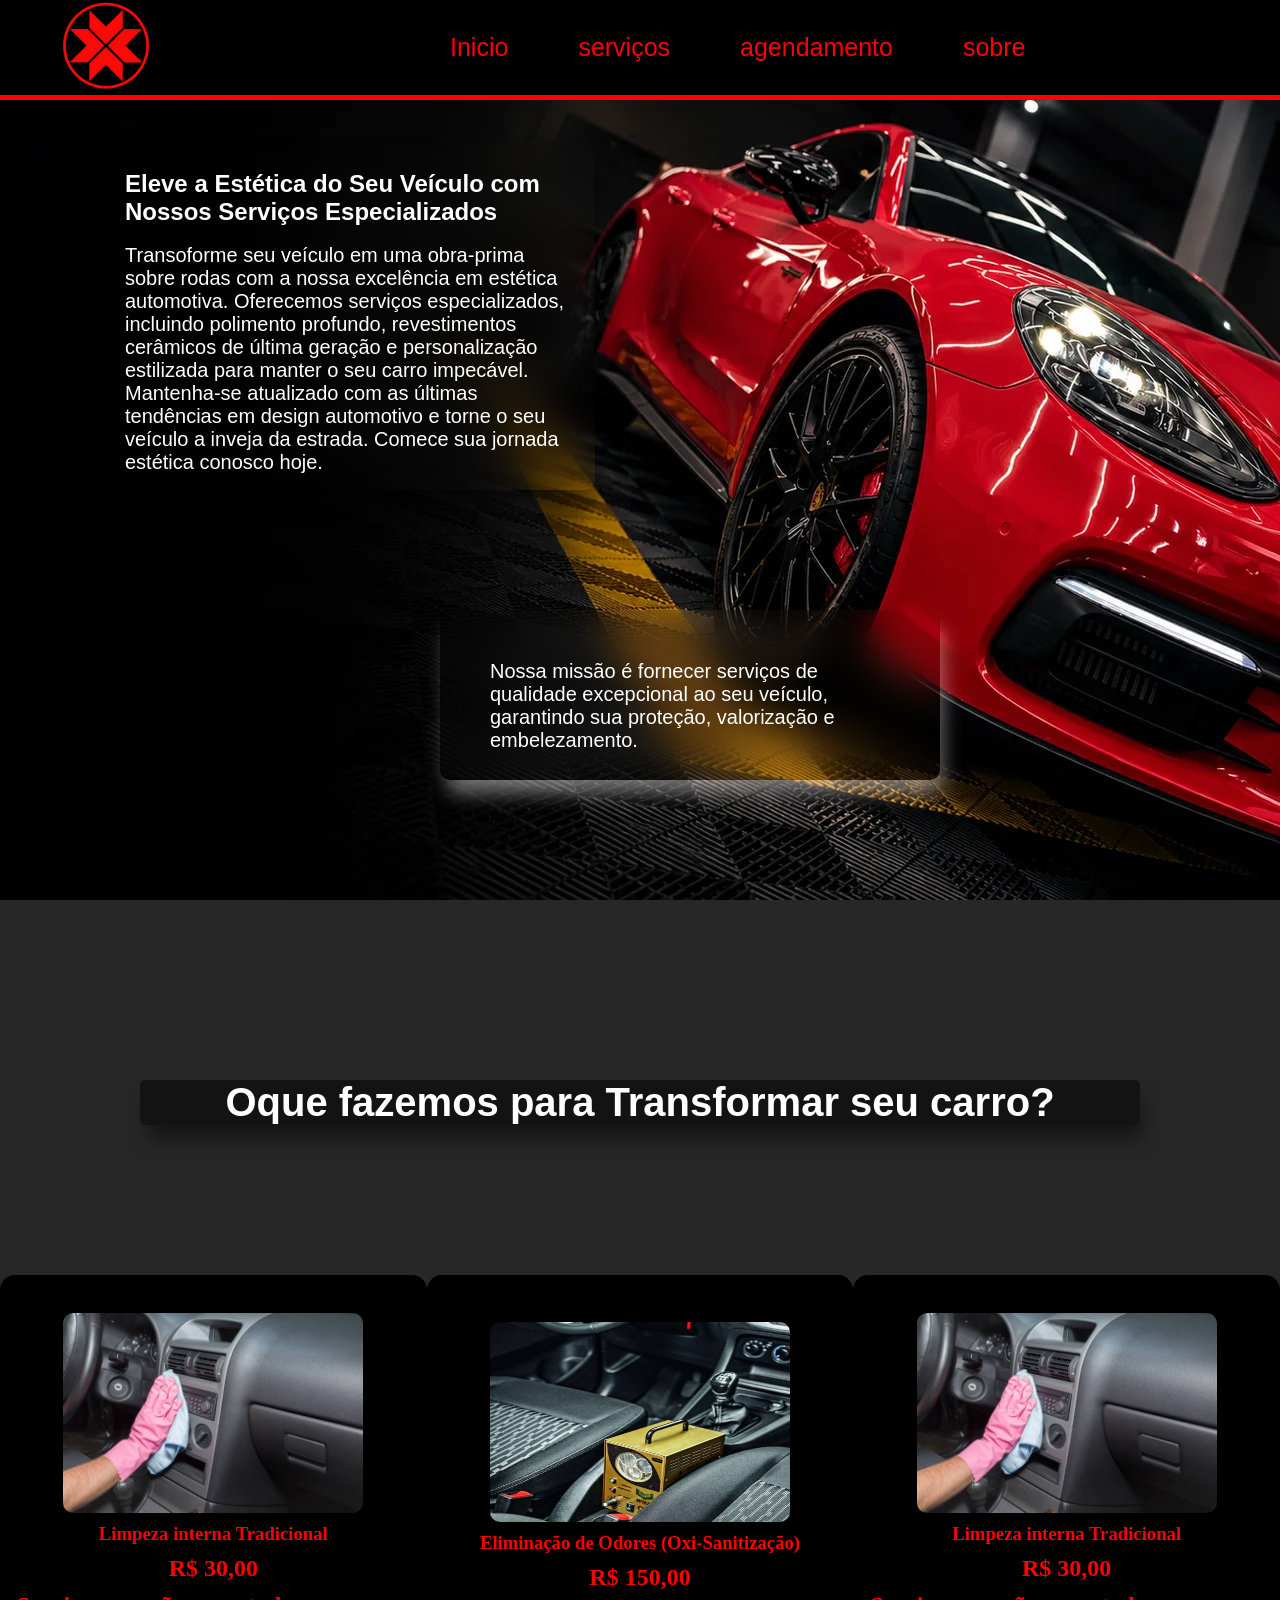
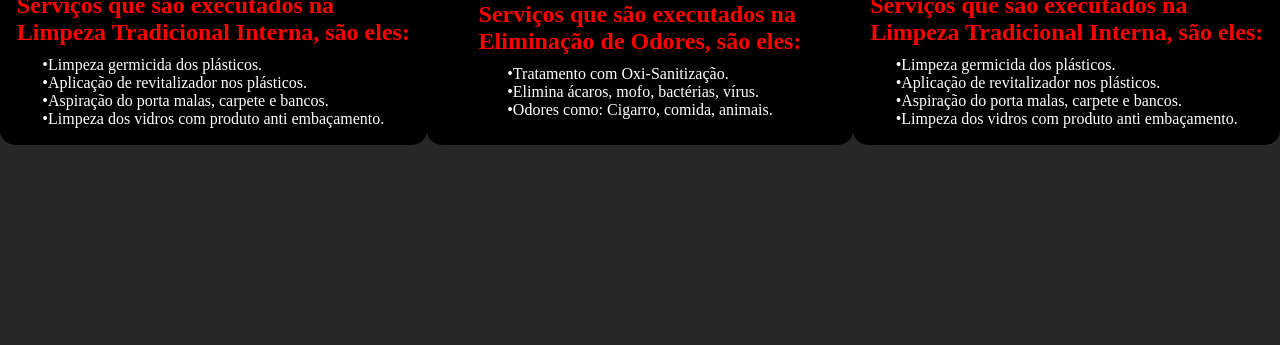
==== index.html @ 87b8352a "sobral" ====
<!DOCTYPE html>
<html lang="pt-br">
<head>
    <meta charset="UTF-8">
    <meta name="viewport" content="width=device-width, initial-scale=1.0">
    <title>Sobral automotiva|sobral estetica</title>
    <link rel="stylesheet" href="./style.css">
</head>
<body>
    <header>
        <div>
            <a href="./index.html"><img src="./img/WhatsApp_Image_2026-11-11_at_13.51.25-removebg-preview.png" alt=""
                class="logo-nav"></a></div>
        <nav id="navegation">
           
            <a href="">Inicio</a>
            <a href="">serviços</a>
            <a href="">agendamento</a>
            <a href="">sobre</a>
        </nav>

    </header>
    <main><section><div id="caixa-grande">
        <div class="paragrafo-info">
        <h2 id="inicio">Eleve a Estética do Seu Veículo com Nossos Serviços Especializados</h2>
        <br>
        <p id="info-caixa"> Transoforme seu veículo em uma obra-prima sobre rodas com a nossa excelência em estética automotiva. Oferecemos serviços especializados, incluindo polimento profundo, revestimentos cerâmicos de última geração e personalização estilizada para manter o seu carro impecável. Mantenha-se atualizado com as últimas tendências em design automotivo e torne o seu veículo a inveja da estrada. Comece sua jornada estética conosco hoje.</p>
        
    </div>
        </div>
        
    </section>
    <section>
    <div id="div2">
        <p id="caixa2">Nossa missão é fornecer serviços de qualidade
            excepcional ao seu veículo, garantindo sua proteção,
            valorização e embelezamento.</p>
        </div>
    </section>
    <div id="cavalo">
    <h1 id="titulo-servico">Oque fazemos para Transformar seu carro?</h1>
    </div>
        <section class="servicos">
            <div class="caixa-servicos"></div>
            <article class="serv"><img src="./img/limpezacarro.jpg" alt="" class="servico-foto"><h1>Limpeza interna Tradicional</h1>
                <h2>R$ 30,00</h2>
                <h2>Serviços que são executados na<br> Limpeza Tradicional Interna, são eles:</h2>
            <p> •Limpeza germicida dos plásticos. <br>
                •Aplicação de revitalizador nos plásticos. <br>
                •Aspiração do porta malas, carpete e bancos.<br>
                •Limpeza dos vidros com produto anti embaçamento.<br>

            </p>
                
        </article>
        <article class="serv"><img src="./img/2.jpeg" alt="" class="servico-foto">
            <h1>Eliminação de Odores (Oxi-Sanitização)</h1>
            <h2>R$ 150,00</h2>
            <h2>Serviços que são executados na<br> Eliminação de Odores, são eles:
                <br></h2>
        <p> •Tratamento com Oxi-Sanitização.<br>
            •Elimina ácaros, mofo, bactérias, vírus.<br>
            •Odores como: Cigarro, comida, animais.<br>
            

        </p>
            
    </article>
    </article>
    <article class="serv"><img src="./img/limpezacarro.jpg" alt="" class="servico-foto"><h1>Limpeza interna Tradicional</h1>
        <h2>R$ 30,00</h2>
        <h2>Serviços que são executados na<br> Limpeza Tradicional Interna, são eles:</h2>
    <p> •Limpeza germicida dos plásticos. <br>
        •Aplicação de revitalizador nos plásticos. <br>
        •Aspiração do porta malas, carpete e bancos.<br>
        •Limpeza dos vidros com produto anti embaçamento.<br>

    </p>
        
</article>
       
        </div>
        </section>
    </main>
</body>
</html>
---- style.css ----
*{
    margin: 0%;
    padding: 0%;
    box-sizing: border-box;
}
p{
    color: white;
}
header{
    display: flex;
    background-color: rgb(0, 0, 0);
    height: 100px;
    border-bottom: 5px solid red;
    display: flex;
    gap: 300px;
    align-items: center;
    transition:ease 1.0s;
     position: fixed; /* Fixa a navbar na tela */
  top: 0;          /* Alinha no topo */
  left: 0;         /* Encosta na borda esquerda */
  width: 100%;     /* Ocupa toda a largura da tela */
  background-color: #000000; /* Cor de fundo */
  z-index: 1000;   /* Garante que fique acima dos outros elementos */
    
}
header:hover{
    display: flex;
    background-color: rgb(0, 0, 0);
    height: 210px;
    border-bottom: 5px solid red;
    display: flex;
    gap: 200px;
    align-items: center;
    transition: 0.5s;
    transform: translateY(-45px); 
    
}
header:hover img{
    width: 200px ;
    margin-top: 50px;
    transition:ease 1.0s;
}

header:hover a{
    font-size: 35px;
    transition: 0.5s;
    margin-top: 30px;
    
}

body{
   background-color: rgb(39, 39, 39);
 background-image: url(./img/Porsche-Panamera-Estetica-Automotiva.webp);
 

 background-repeat: no-repeat;
}
#navegation{
display: flex;
gap: 70px;
}
.logo-nav{
    width: 150px;
padding-left: 60px;
transition:ease 1.0s;}

    a:hover{
        text-decoration: underline;
        transform: translateX(4px);
        transition: 0.25s;

    }
    a{color: red;
    font-size: 25px;
    text-decoration: none;
    font-family: 'Gill Sans', 'Gill Sans MT', Calibri, 'Trebuchet MS', sans-serif;
    transition:ease 1.0s;
    
    }
    .paragrafo-info{
      display: flex;
      align-items: center;
        
        backdrop-filter: blur(20px);
       height: 350px;
        border-radius: 10px;
    width: 500px;
    box-shadow: 5px 16px 20px -3px rgba(0, 0, 0, 0.5);
-webkit-box-shadow: 5px 16px 20px -3px rgba(0, 0, 0, 0.5);
flex-direction: column;
padding: 30px;
    }
    #inicio{color: white;
   font-family: 'Segoe UI', Tahoma, Geneva, Verdana, sans-serif;}
    #caixa-grande{
        display: flex;
        justify-content: center;
        margin-top: 140px;
        margin-right: 590px;
        transition:ease 1.0s;
    }
    #caixa-grande:hover{
        transition: 0.5s;
        transform: translateX(-45px);
    }
    #info-caixa{
        font-size: 20px;
        font-family: 'Gill Sans', 'Gill Sans MT', Calibri, 'Trebuchet MS', sans-serif;
    }
    .servicos{
        display: flex;
        justify-content:center ;
        margin-top:150px;
    }
    #titulo-servico{
        color: white;
    }
    #caixa2{
        
        font-size: 20px;
        font-family: 'Gill Sans', 'Gill Sans MT', Calibri, 'Trebuchet MS', sans-serif;
    }
    #div2{
    
        display: flex;
        align-items: center;
          
          backdrop-filter: blur(20px);
         height: 170px;
          border-radius: 10px;
      width: 500px;
      box-shadow: 5px 16px 20px -3px rgba(236, 236, 236, 0.5);
  -webkit-box-shadow: 5px 16px 20px -3px rgba(231, 224, 224, 0.5);
  flex-direction: column;
  padding: 50px;
  margin-left: 440px;
  margin-top: 120px;
    }
    #titulo-servico{
        font-family: 'Gill Sans', 'Gill Sans MT', Calibri, 'Trebuchet MS', sans-serif;
        font-size: 40px;
        background-color: rgba(0, 0, 0, 0.5); 
        box-shadow: 5px 16px 20px -3px rgba(0, 0, 0, 0.5);
        backdrop-filter: blur(20px);
        border-radius: 5px;
      width: 1000px;
        display: flex;
    justify-content: center;
        margin-top: 100px;
    }
.servico-foto{
    width: 300px;
    border-radius: 10px;
    height: 200px;
}
.caixa-servicos{
   
}
#caixaserv{
    margin-top: 200px;
    display: flex;
    justify-content: center;
    
}
.serv{display: flex;
    flex-direction: column;
    justify-content: center;
    align-items: center ;
    margin-bottom: 200px;
    background-color: black;
    color: red;
    border-radius: 15px;
    width: 500px;
    height: 470px;
   padding-top: 20px;
   gap: 10px;
}
#cavalo{
    display: flex;
    justify-content: center;
    margin-top: 200px;
}
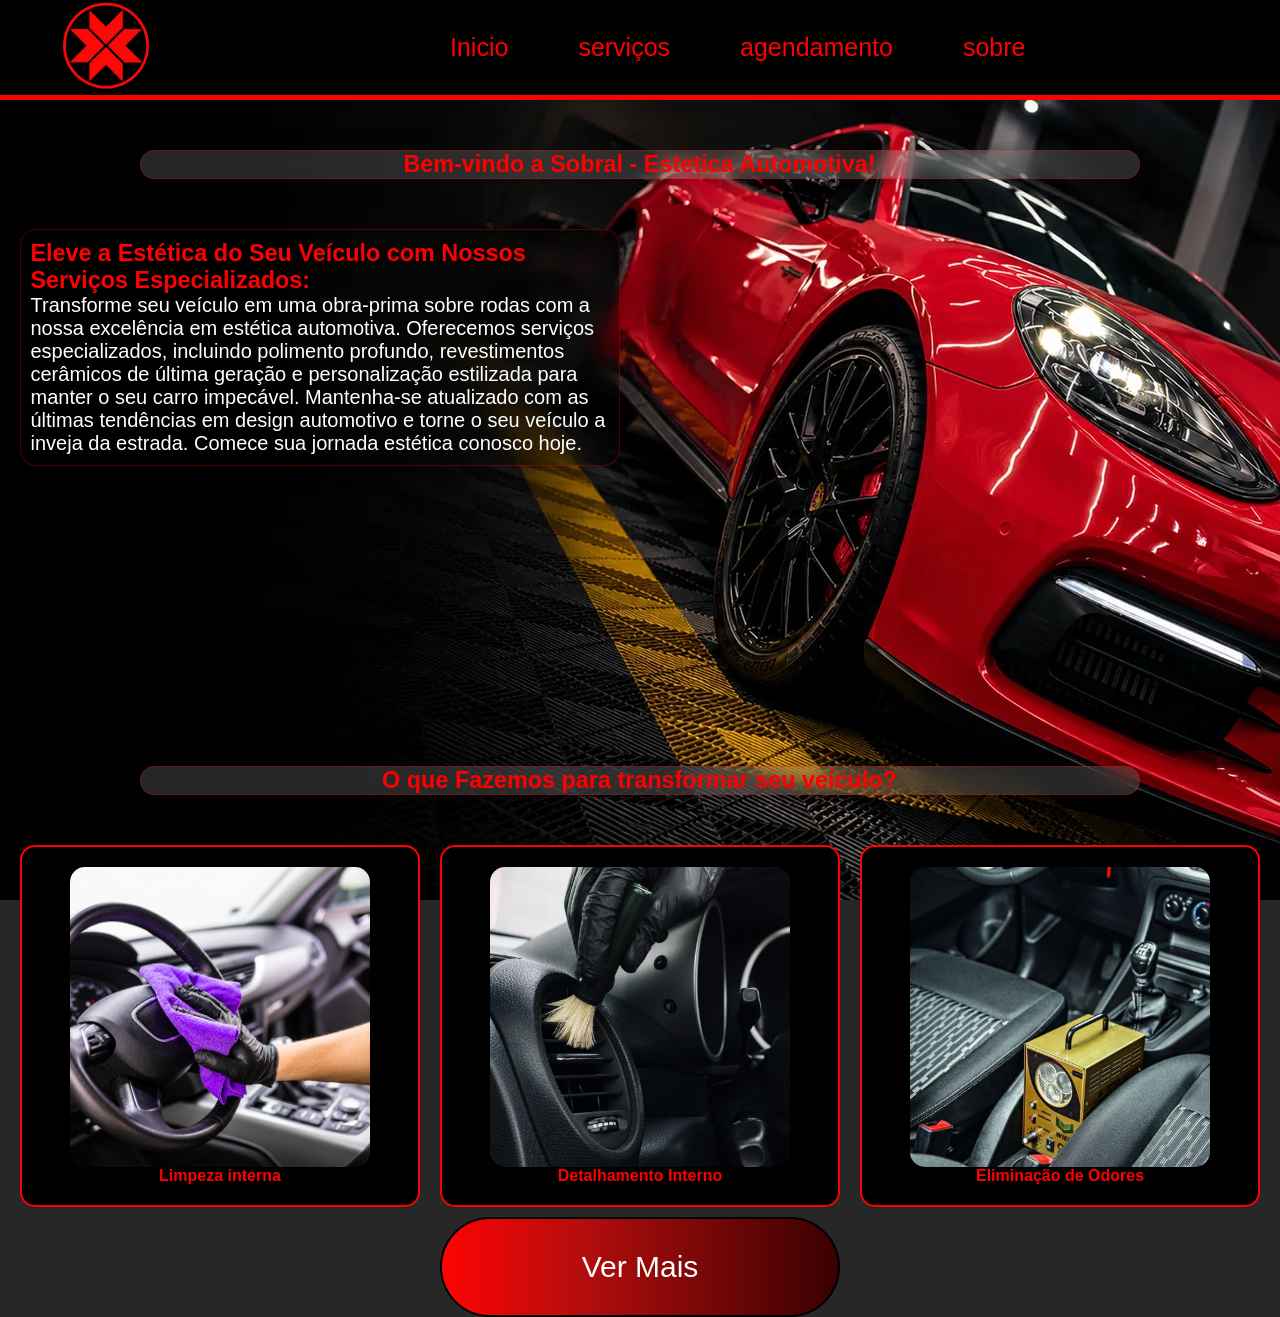
==== commit 969a48e8: "udpt" ====
--- a/index.html
+++ b/index.html
@@ -5,6 +5,8 @@
     <meta name="viewport" content="width=device-width, initial-scale=1.0">
     <title>Sobral automotiva|sobral estetica</title>
     <link rel="stylesheet" href="./style.css">
+    <link href="https://unpkg.com/aos@2.3.1/dist/aos.css" rel="stylesheet">
+    <link rel="icon" href="./img/WhatsApp_Image_2026-11-11_at_13.51.25-removebg-preview.png">
 </head>
 <body>
     <header>
@@ -13,74 +15,68 @@
                 class="logo-nav"></a></div>
         <nav id="navegation">
            
-            <a href="">Inicio</a>
-            <a href="">serviços</a>
+            <a href="./index.html">Inicio</a>
+            <a href="./servicos.html">serviços</a>
             <a href="">agendamento</a>
             <a href="">sobre</a>
         </nav>
 
     </header>
-    <main><section><div id="caixa-grande">
-        <div class="paragrafo-info">
-        <h2 id="inicio">Eleve a Estética do Seu Veículo com Nossos Serviços Especializados</h2>
-        <br>
-        <p id="info-caixa"> Transoforme seu veículo em uma obra-prima sobre rodas com a nossa excelência em estética automotiva. Oferecemos serviços especializados, incluindo polimento profundo, revestimentos cerâmicos de última geração e personalização estilizada para manter o seu carro impecável. Mantenha-se atualizado com as últimas tendências em design automotivo e torne o seu veículo a inveja da estrada. Comece sua jornada estética conosco hoje.</p>
-        
+    <main class="container">
+        <section class="casa">
+            <div class="caixinha">
+
+           
+            <article class="armario">
+        <h1>Bem-vindo a Sobral - Estetica Automotiva!</h1>
+    </article>
+</div>
+    <article class="papelao" data-aos="zoom-out-right">
+        <h1>Eleve a Estética do Seu Veículo com Nossos Serviços Especializados:</h1>
+        <p>Transforme seu veículo em uma obra-prima sobre rodas com a nossa excelência em estética automotiva. Oferecemos serviços especializados, incluindo polimento profundo, revestimentos cerâmicos de última geração e personalização estilizada para manter o seu carro impecável. Mantenha-se atualizado com as últimas tendências em design automotivo e torne o seu veículo a inveja da estrada. Comece sua jornada estética conosco hoje.</p>
+        </article>
+       <div class="caixinha">
+        <article class="servico">
+            <h1>O que Fazemos para transformar seu veículo?</h1>
+        </article>
     </div>
-        </div>
-        
-    </section>
-    <section>
-    <div id="div2">
-        <p id="caixa2">Nossa missão é fornecer serviços de qualidade
-            excepcional ao seu veículo, garantindo sua proteção,
-            valorização e embelezamento.</p>
-        </div>
-    </section>
-    <div id="cavalo">
-    <h1 id="titulo-servico">Oque fazemos para Transformar seu carro?</h1>
+        <section class="caixao"> 
+        <article class="um" data-aos="fade-down" ><img src="./img/acb0bb24-5770-4b18-8cf0-d93d588100d8.png"
+            class="servico-foto">
+
+        <h1>Limpeza interna</h1>
+     
+</article>
+
+    <article class="um" data-aos="fade-down"><img src="./img/detalhamento interno.jpeg" alt="" class="servico-foto"><h1>Detalhamento Interno</h1>
+       
+</article>  
+<article class="um" data-aos="fade-down"><img src="./img/2.jpeg" alt="" class="servico-foto"><h1>Eliminação de Odores</h1>
+   
+
+</article>
+</section>
+
+    <div class="caixaver">
+      <a href="./servicos.html">
+        <button class="vermais">
+            Ver Mais
+        </button>
+      </a>
+      
+    
+        </section>
     </div>
-        <section class="servicos">
-            <div class="caixa-servicos"></div>
-            <article class="serv"><img src="./img/limpezacarro.jpg" alt="" class="servico-foto"><h1>Limpeza interna Tradicional</h1>
-                <h2>R$ 30,00</h2>
-                <h2>Serviços que são executados na<br> Limpeza Tradicional Interna, são eles:</h2>
-            <p> •Limpeza germicida dos plásticos. <br>
-                •Aplicação de revitalizador nos plásticos. <br>
-                •Aspiração do porta malas, carpete e bancos.<br>
-                •Limpeza dos vidros com produto anti embaçamento.<br>
 
-            </p>
-                
-        </article>
-        <article class="serv"><img src="./img/2.jpeg" alt="" class="servico-foto">
-            <h1>Eliminação de Odores (Oxi-Sanitização)</h1>
-            <h2>R$ 150,00</h2>
-            <h2>Serviços que são executados na<br> Eliminação de Odores, são eles:
-                <br></h2>
-        <p> •Tratamento com Oxi-Sanitização.<br>
-            •Elimina ácaros, mofo, bactérias, vírus.<br>
-            •Odores como: Cigarro, comida, animais.<br>
-            
+    </main>
+    <footer class="rodape">
 
-        </p>
-            
-    </article>
-    </article>
-    <article class="serv"><img src="./img/limpezacarro.jpg" alt="" class="servico-foto"><h1>Limpeza interna Tradicional</h1>
-        <h2>R$ 30,00</h2>
-        <h2>Serviços que são executados na<br> Limpeza Tradicional Interna, são eles:</h2>
-    <p> •Limpeza germicida dos plásticos. <br>
-        •Aplicação de revitalizador nos plásticos. <br>
-        •Aspiração do porta malas, carpete e bancos.<br>
-        •Limpeza dos vidros com produto anti embaçamento.<br>
-
-    </p>
-        
-</article>
-       
-        </div>
-        </section>
-    </main>
+    </footer>
 </body>
+<script src="https://unpkg.com/aos@2.3.1/dist/aos.js">
+    
+</script>
+<script>
+    AOS.init();
+  </script>
 </html>
--- a/style.css
+++ b/style.css
@@ -15,13 +15,11 @@
     gap: 300px;
     align-items: center;
     transition:ease 1.0s;
-     position: fixed; /* Fixa a navbar na tela */
-  top: 0;          /* Alinha no topo */
-  left: 0;         /* Encosta na borda esquerda */
-  width: 100%;     /* Ocupa toda a largura da tela */
-  background-color: #000000; /* Cor de fundo */
-  z-index: 1000;   /* Garante que fique acima dos outros elementos */
-    
+     position: fixed; 
+
+  width: 100%;    
+  background-color: #000000;
+  z-index: 1000;   
 }
 header:hover{
     display: flex;
@@ -47,6 +45,7 @@
     margin-top: 30px;
     
 }
+
 
 body{
    background-color: rgb(39, 39, 39);
@@ -75,113 +74,136 @@
     text-decoration: none;
     font-family: 'Gill Sans', 'Gill Sans MT', Calibri, 'Trebuchet MS', sans-serif;
     transition:ease 1.0s;
-    
-    }
-    .paragrafo-info{
-      display: flex;
-      align-items: center;
-        
-        backdrop-filter: blur(20px);
-       height: 350px;
-        border-radius: 10px;
-    width: 500px;
-    box-shadow: 5px 16px 20px -3px rgba(0, 0, 0, 0.5);
--webkit-box-shadow: 5px 16px 20px -3px rgba(0, 0, 0, 0.5);
-flex-direction: column;
-padding: 30px;
-    }
-    #inicio{color: white;
-   font-family: 'Segoe UI', Tahoma, Geneva, Verdana, sans-serif;}
-    #caixa-grande{
+    }
+    .rodape{
+
+    }
+    
+    .container{
+display: flex;
+justify-content: center;
+align-items: center;
+
+    }
+    .armario{
         display: flex;
         justify-content: center;
-        margin-top: 140px;
-        margin-right: 590px;
-        transition:ease 1.0s;
-    }
-    #caixa-grande:hover{
-        transition: 0.5s;
-        transform: translateX(-45px);
-    }
-    #info-caixa{
+        margin-top: 150px;
+        background-color: transparent;
+        color: red;
         font-size: 20px;
-        font-family: 'Gill Sans', 'Gill Sans MT', Calibri, 'Trebuchet MS', sans-serif;
-    }
-    .servicos{
+  
+            background: rgba(255, 255, 255, 0.15);
+      
+            backdrop-filter: blur(10px);
+         
+          width: 1000px;
+     
+            border: 1px solid rgba(250, 0, 0, 0.3);
+            border-radius: 16px;
+            box-shadow: 0 4px 30px rgba(0, 0, 0, 0.1);
+      
+          
+    }
+    .armario h1{
+        font-family: 'Segoe UI', Tahoma, Geneva, Verdana, sans-serif;
+    }
+    .papelao{
         display: flex;
-        justify-content:center ;
-        margin-top:150px;
-    }
-    #titulo-servico{
-        color: white;
-    }
-    #caixa2{
-        
+        justify-content: center;
+        flex-direction: column;
+        margin-top: 50px;
+        background-color: transparent;
+        color: red;
         font-size: 20px;
-        font-family: 'Gill Sans', 'Gill Sans MT', Calibri, 'Trebuchet MS', sans-serif;
-    }
-    #div2{
-    
-        display: flex;
-        align-items: center;
-          
-          backdrop-filter: blur(20px);
-         height: 170px;
-          border-radius: 10px;
-      width: 500px;
-      box-shadow: 5px 16px 20px -3px rgba(236, 236, 236, 0.5);
-  -webkit-box-shadow: 5px 16px 20px -3px rgba(231, 224, 224, 0.5);
-  flex-direction: column;
-  padding: 50px;
-  margin-left: 440px;
-  margin-top: 120px;
-    }
-    #titulo-servico{
-        font-family: 'Gill Sans', 'Gill Sans MT', Calibri, 'Trebuchet MS', sans-serif;
-        font-size: 40px;
-        background-color: rgba(0, 0, 0, 0.5); 
-        box-shadow: 5px 16px 20px -3px rgba(0, 0, 0, 0.5);
-        backdrop-filter: blur(20px);
-        border-radius: 5px;
+       transition: 0.5s;
+        padding: 10px;
+            background: rgba(5, 5, 5, 0.15);
+            backdrop-filter: blur(10px);
+          width: 600px;
+          border: 1px solid rgba(250, 0, 0, 0.3);
+            border-radius: 16px;
+            box-shadow: 0 4px 30px rgba(0, 0, 0, 0.1);
+    }
+    .papelao h1{
+        font-family: 'Segoe UI', Tahoma, Geneva, Verdana, sans-serif;
+    }
+    .papelao:hover{
+        transition:0.5s ;
+      transform: translateX(100px);
+    }
+    .papelao p{
+        font-family: 'Segoe UI', Tahoma, Geneva, Verdana, sans-serif;}
+.titulo-servico{
+    display: flex;
+    flex-direction: column;
+}
+
+.servico{
+    display: flex;
+    justify-content: center;
+    margin-top: 300px;
+    background-color: transparent;
+    color: red;
+    font-size: 20px;
+    font-family: 'Lucida Sans', 'Lucida Sans Regular', 'Lucida Grande', 'Lucida Sans Unicode', Geneva, Verdana, sans-serif;
+        background: rgba(255, 255, 255, 0.15);
+  
+        backdrop-filter: blur(10px);
+     
       width: 1000px;
-        display: flex;
-    justify-content: center;
-        margin-top: 100px;
-    }
+ 
+      border: 1px solid rgba(250, 0, 0, 0.3);
+        border-radius: 16px;
+        box-shadow: 0 4px 30px rgba(0, 0, 0, 0.1);
+  
+      
+}
+.um{
+    
+    display: flex;
+    flex-direction:column;
+   align-items: center;
+    background-color: #000000;
+    width: 400px;
+    border-radius: 15px;
+    padding: 20px;
+    color: red;
+    border: 2px solid red;
+    
+}   
 .servico-foto{
+    border-radius: 15px;
     width: 300px;
-    border-radius: 10px;
-    height: 200px;
-}
-.caixa-servicos{
-   
-}
-#caixaserv{
-    margin-top: 200px;
-    display: flex;
-    justify-content: center;
-    
-}
-.serv{display: flex;
-    flex-direction: column;
-    justify-content: center;
-    align-items: center ;
-    margin-bottom: 200px;
-    background-color: black;
-    color: red;
-    border-radius: 15px;
-    width: 500px;
-    height: 470px;
-   padding-top: 20px;
-   gap: 10px;
-}
-#cavalo{
-    display: flex;
-    justify-content: center;
-    margin-top: 200px;
-}
-
-   
-
-
-    +    
+}
+
+.caixao{
+    display: flex;
+    margin-top: 50px;
+    justify-content: center;
+    flex-direction: row;
+    gap: 20px;
+    font-family: 'Segoe UI', Tahoma, Geneva, Verdana, sans-serif;
+}
+
+.caixinha{
+    display: flex;
+    justify-content: center;
+}
+.vermais{margin-top: 10px;
+    background: #ff0303;
+    background: linear-gradient(90deg, rgba(255, 3, 3, 1) 0%, rgba(181, 13, 13, 1) 35%, rgba(56, 1, 1, 1) 100%);
+  border: 2px solid black;
+  width: 400px;
+  height: 100px;
+  border-radius: 200px;
+  font-size: 30px;
+  color: white;
+  cursor: pointer;
+  
+}
+.caixaver{
+    display: flex;
+    justify-content: center;
+}
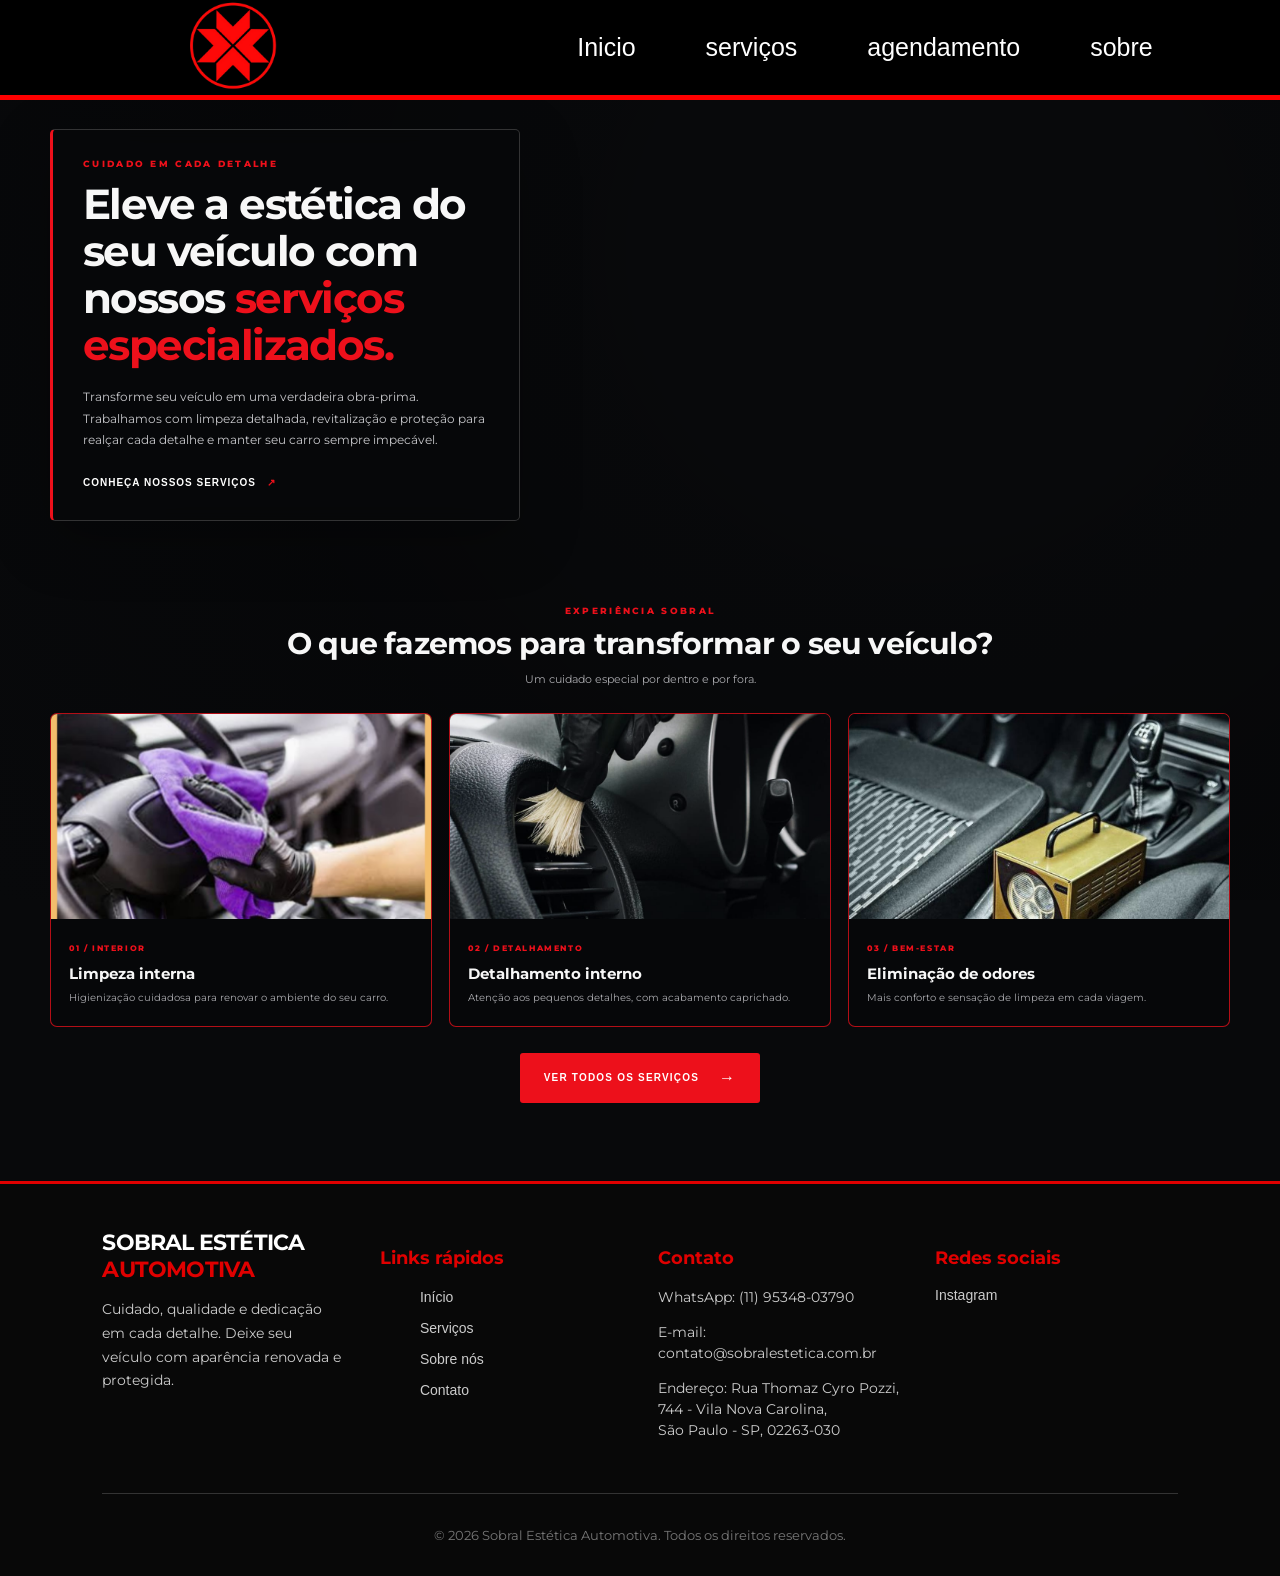
==== commit dcf527c7: "final" ====
--- a/index.html
+++ b/index.html
@@ -1,82 +1,130 @@
 <!DOCTYPE html>
-<html lang="pt-br">
+<html lang="pt-BR">
 <head>
-    <meta charset="UTF-8">
-    <meta name="viewport" content="width=device-width, initial-scale=1.0">
-    <title>Sobral automotiva|sobral estetica</title>
-    <link rel="stylesheet" href="./style.css">
-    <link href="https://unpkg.com/aos@2.3.1/dist/aos.css" rel="stylesheet">
-    <link rel="icon" href="./img/WhatsApp_Image_2026-11-11_at_13.51.25-removebg-preview.png">
+  <meta charset="UTF-8">
+  <meta name="viewport" content="width=device-width, initial-scale=1.0">
+  <meta name="description" content="Sobral Estética Automotiva — cuidado e detalhamento para o seu veículo.">
+  <title>Sobral | Estética Automotiva</title>
+  <link rel="preconnect" href="https://fonts.googleapis.com">
+  <link rel="preconnect" href="https://fonts.gstatic.com" crossorigin>
+  <link href="https://fonts.googleapis.com/css2?family=Montserrat:wght@400;500;600;700;800&display=swap" rel="stylesheet">
+  <link rel="stylesheet" href="./coco.css ">
 </head>
 <body>
-    <header>
-        <div>
+  <header>
+        <div class="icon">
             <a href="./index.html"><img src="./img/WhatsApp_Image_2026-11-11_at_13.51.25-removebg-preview.png" alt=""
                 class="logo-nav"></a></div>
         <nav id="navegation">
            
             <a href="./index.html">Inicio</a>
-            <a href="./servicos.html">serviços</a>
-            <a href="">agendamento</a>
-            <a href="">sobre</a>
+            <a href="./servicos2.html">serviços</a>
+            <a href="./agendamento.html">agendamento</a>
+            <a href="#rodap">sobre</a>
         </nav>
 
     </header>
-    <main class="container">
-        <section class="casa">
-            <div class="caixinha">
+    <div class="overlay"></div>
 
-           
-            <article class="armario">
-        <h1>Bem-vindo a Sobral - Estetica Automotiva!</h1>
-    </article>
-</div>
-    <article class="papelao" data-aos="zoom-out-right">
-        <h1>Eleve a Estética do Seu Veículo com Nossos Serviços Especializados:</h1>
-        <p>Transforme seu veículo em uma obra-prima sobre rodas com a nossa excelência em estética automotiva. Oferecemos serviços especializados, incluindo polimento profundo, revestimentos cerâmicos de última geração e personalização estilizada para manter o seu carro impecável. Mantenha-se atualizado com as últimas tendências em design automotivo e torne o seu veículo a inveja da estrada. Comece sua jornada estética conosco hoje.</p>
-        </article>
-       <div class="caixinha">
-        <article class="servico">
-            <h1>O que Fazemos para transformar seu veículo?</h1>
-        </article>
-    </div>
-        <section class="caixao"> 
-        <article class="um" data-aos="fade-down" ><img src="./img/acb0bb24-5770-4b18-8cf0-d93d588100d8.png"
-            class="servico-foto">
+    
 
-        <h1>Limpeza interna</h1>
-     
-</article>
+    <section class="hero" id="sobre">
+      <div class="welcome">BEM-VINDO À SOBRAL <span>•</span> ESTÉTICA AUTOMOTIVA</div>
 
-    <article class="um" data-aos="fade-down"><img src="./img/detalhamento interno.jpeg" alt="" class="servico-foto"><h1>Detalhamento Interno</h1>
-       
-</article>  
-<article class="um" data-aos="fade-down"><img src="./img/2.jpeg" alt="" class="servico-foto"><h1>Eliminação de Odores</h1>
-   
+      <div class="intro-card">
+        <p class="eyebrow">CUIDADO EM CADA DETALHE</p>
+        <h1>Eleve a estética do seu veículo com nossos <span>serviços especializados.</span></h1>
+        <p class="intro-copy">
+          Transforme seu veículo em uma verdadeira obra-prima. Trabalhamos com
+          limpeza detalhada, revitalização e proteção para realçar cada detalhe
+          e manter seu carro sempre impecável.
+        </p>
+        <a class="text-link" href="#servicos">Conheça nossos serviços <span>↗</span></a>
+      </div>
 
-</article>
-</section>
+      <div class="services" id="servicos">
+        <div class="section-heading">
+          <p class="eyebrow">EXPERIÊNCIA SOBRAL</p>
+          <h2>O que fazemos para transformar o seu veículo?</h2>
+          <p>Um cuidado especial por dentro e por fora.</p>
+        </div>
 
-    <div class="caixaver">
-      <a href="./servicos.html">
-        <button class="vermais">
-            Ver Mais
-        </button>
-      </a>
-      
-    
-        </section>
+        <div class="service-grid">
+          <article class="service-card">
+            <img src="./img/simples.jpg" alt="Interior de veículo limpo e cuidado">
+            <div class="card-content">
+              <span class="number">01 / INTERIOR</span>
+              <h3>Limpeza interna</h3>
+              <p>Higienização cuidadosa para renovar o ambiente do seu carro.</p>
+            </div>
+          </article>
+
+          <article class="service-card">
+            <img src="./img/interno.jpg" alt="Detalhamento e cuidado automotivo">
+            <div class="card-content">
+              <span class="number">02 / DETALHAMENTO</span>
+              <h3>Detalhamento interno</h3>
+              <p>Atenção aos pequenos detalhes, com acabamento caprichado.</p>
+            </div>
+          </article>
+
+          <article class="service-card">
+            <img src="./img/odores.jpg" alt="Interior de automóvel">
+            <div class="card-content">
+              <span class="number">03 / BEM-ESTAR</span>
+              <h3>Eliminação de odores</h3>
+              <p>Mais conforto e sensação de limpeza em cada viagem.</p>
+            </div>
+          </article>
+        </div>
+
+        <a class="button" href="./servicos2.html">VER TODOS OS SERVIÇOS <span>→</span></a>
+      </div>
+    </section>
+
+    <footer class="rodape" id="rodap">
+
+    <div class="conteudo-rodape">
+
+        <div class="sobre-rodape">
+            <h2>SOBRAL ESTÉTICA <span>AUTOMOTIVA</span></h2>
+            <p>
+                Cuidado, qualidade e dedicação em cada detalhe.
+                Deixe seu veículo com aparência renovada e protegida.
+            </p>
+        </div>
+
+        <div class="links-rodape">
+            <h3>Links rápidos</h3>
+            <ul>
+                <li><a href="#">Início</a></li>
+                <li><a href="#">Serviços</a></li>
+                <li><a href="#">Sobre nós</a></li>
+                <li><a href="#">Contato</a></li>
+            </ul>
+        </div>
+
+        <div class="contato-rodape">
+            <h3>Contato</h3>
+            <p>WhatsApp: (11) 95348-03790</p>
+            <p>E-mail: contato@sobralestetica.com.br</p>
+            <p>Endereço: Rua Thomaz Cyro Pozzi, 744 - Vila Nova Carolina,<br> São Paulo - SP, 02263-030</p>
+        </div>
+
+        <div class="redes-rodape">
+            <h3>Redes sociais</h3>
+            <a href="https://www.instagram.com/sobralesteticaauto?cnvx=OGx6NmtwcjlzaDZl">Instagram</a>
+            
+        </div>
+
     </div>
 
-    </main>
-    <footer class="rodape">
+    <div class="direitos-rodape">
+        <p>© 2026 Sobral Estética Automotiva. Todos os direitos reservados.</p>
+    </div>
 
-    </footer>
+</footer>
+
+  </main>
 </body>
-<script src="https://unpkg.com/aos@2.3.1/dist/aos.js">
-    
-</script>
-<script>
-    AOS.init();
-  </script>
-</html>+</html>
--- a/coco.css
+++ b/coco.css
@@ -0,0 +1,408 @@
+/* SOBRAL — Estética Automotiva */
+:root {
+  --red: #ed101b;
+  --red-dark: #a9000b;
+  --ink: #08090b;
+  --muted: #a9a9ad;
+  --white: #f7f7f7;
+}
+
+* { box-sizing: border-box; }
+html { scroll-behavior: smooth; }
+body {
+  margin: 0;
+  background: var(--ink);
+  color: var(--white);
+  font-family: "Montserrat", Arial, sans-serif;
+}
+
+.icon{
+    display: flex;
+    justify-content: flex-start;
+}
+header{
+    display: flex;
+    background-color: rgb(0, 0, 0);
+    height: 100px;
+    border-bottom: 5px solid red;
+    display: flex;
+    gap: 300px;
+   justify-content: center;
+    transition:ease 1.0s;
+    position: fixed; 
+align-items: center ;
+  width: 100%;    
+  background-color: #000000;
+  z-index: 1000;   
+}
+header:hover{
+    display: flex;
+    background-color: rgb(0, 0, 0);
+    height: 210px;
+    border-bottom: 5px solid red;
+    display: flex;
+    gap: 200px;
+    
+    transition: 0.5s;
+    transform: translateY(-45px); 
+    
+}
+header:hover img{
+    width: 200px ;
+    margin-top: 50px;
+    transition:ease 1.0s;
+}
+
+header:hover a{
+    font-size: 35px;
+    transition: 0.5s;
+    margin-top: 30px;
+    
+}
+
+
+
+#navegation{
+display: flex;
+gap: 70px;
+}
+.logo-nav{
+    width: 150px;
+padding-left: 60px;
+transition:ease 1.0s;}
+
+    a:hover{
+        text-decoration: underline;
+        transform: translateX(4px);
+        transition: 0.25s;
+
+    }
+    a{color: rgb(255, 255, 255);
+    font-size: 25px;
+    text-decoration: none;
+    font-family: 'Gill Sans', 'Gill Sans MT', Calibri, 'Trebuchet MS', sans-serif;
+    transition:ease 1.0s;
+    }
+.page {
+  min-height: 100vh;
+  position: relative;
+  isolation: isolate;
+  overflow: hidden;
+  background:
+    linear-gradient(90deg, rgba(3,4,6,.94) 0%, rgba(3,4,6,.72) 42%, rgba(3,4,6,.28) 100%),
+    linear-gradient(0deg, #08090b 0%, transparent 48%),
+    url("https://images.unsplash.com/photo-1503376780353-7e6692767b70?auto=format&fit=crop&w=2200&q=90") center 32% / cover fixed;
+}
+.overlay {
+  position: absolute;
+  inset: 0;
+  z-index: -1;
+  background: radial-gradient(circle at 72% 28%, transparent 0 18%, rgba(0,0,0,.22) 58%, #08090b 100%);
+  pointer-events: none;
+}
+
+.topbar {
+  width: min(1180px, calc(100% - 64px));
+  height: 88px;
+  margin: auto;
+  display: flex;
+  align-items: center;
+  justify-content: space-between;
+  border-bottom: 1px solid rgba(255,255,255,.15);
+}
+.brand {
+  display: flex;
+  align-items: center;
+  gap: 11px;
+  color: white;
+  text-decoration: none;
+  font-size: 15px;
+  font-weight: 800;
+  letter-spacing: 2px;
+}
+.brand small {
+  display: block;
+  margin-top: 4px;
+  color: #bcbcc1;
+  font-size: 8px;
+  font-weight: 600;
+  letter-spacing: 2.1px;
+}
+.brand-mark {
+  width: 39px;
+  height: 39px;
+  display: grid;
+  place-items: center;
+  border: 1px solid var(--red);
+  color: var(--red);
+  font-size: 22px;
+  font-style: italic;
+  transform: skew(-8deg);
+}
+
+
+
+
+
+.hero {
+  width: min(1180px, calc(100% - 64px));
+  margin: auto;
+  padding: 48px 0 78px;
+}
+.welcome {
+  width: fit-content;
+  margin: 0 auto 42px;
+  padding: 11px 24px;
+  border: 1px solid rgba(237,16,27,.8);
+  border-radius: 4px;
+  background: rgba(8,9,11,.65);
+  color: white;
+  font-size: 12px;
+  font-weight: 700;
+  letter-spacing: 2px;
+  text-align: center;
+}
+.welcome span { color: var(--red); padding: 0 5px; }
+
+.intro-card {
+  width: min(470px, 100%);
+  padding: 28px 30px 30px;
+  border: 1px solid rgba(255,255,255,.18);
+  border-left: 3px solid var(--red);
+  border-radius: 5px;
+  background: rgba(7,8,10,.78);
+  backdrop-filter: blur(9px);
+  box-shadow: 0 18px 60px rgba(0,0,0,.28);
+}
+.eyebrow {
+  margin: 0 0 12px;
+  color: var(--red);
+  font-size: 9px;
+  font-weight: 800;
+  letter-spacing: 2.3px;
+}
+h1 {
+  margin: 0;
+  max-width: 430px;
+  font-size: clamp(27px, 3.3vw, 42px);
+  line-height: 1.12;
+  letter-spacing: -1.6px;
+}
+h1 span { color: var(--red); }
+.intro-copy {
+  max-width: 410px;
+  margin: 17px 0 20px;
+  color: #c7c7cb;
+  font-size: 12px;
+  line-height: 1.8;
+}
+.text-link {
+  color: white;
+  text-decoration: none;
+  font-size: 10px;
+  font-weight: 800;
+  letter-spacing: 1px;
+  text-transform: uppercase;
+}
+.text-link span { color: var(--red); padding-left: 7px; }
+
+.services { margin-top: 84px; }
+.section-heading { text-align: center; margin-bottom: 27px; }
+.section-heading .eyebrow { margin-bottom: 9px; }
+h2 {
+  margin: 0;
+  font-size: clamp(21px, 2.5vw, 30px);
+  letter-spacing: -.8px;
+}
+.section-heading > p:last-child {
+  margin: 10px 0 0;
+  color: var(--muted);
+  font-size: 11px;
+}
+.service-grid {
+  display: grid;
+  grid-template-columns: repeat(3, 1fr);
+  gap: 17px;
+}
+.service-card {
+  overflow: hidden;
+  border: 1px solid rgba(237,16,27,.75);
+  border-radius: 7px;
+  background: rgba(7,8,10,.92);
+  transition: transform .25s ease, box-shadow .25s ease;
+}
+.service-card:hover {
+  transform: translateY(-6px);
+  box-shadow: 0 14px 35px rgba(237,16,27,.16);
+}
+.service-card img {
+  display: block;
+  width: 100%;
+  height: 205px;
+  object-fit: cover;
+  filter: saturate(.82);
+}
+.card-content { padding: 17px 18px 20px; }
+.number {
+  color: var(--red);
+  font-size: 8px;
+  font-weight: 800;
+  letter-spacing: 1.6px;
+}
+.service-card h3 {
+  margin: 9px 0 7px;
+  font-size: 15px;
+}
+.service-card p {
+  margin: 0;
+  color: #a9a9ad;
+  font-size: 10px;
+  line-height: 1.6;
+}
+.button {
+  display: flex;
+  align-items: center;
+  justify-content: center;
+  gap: 20px;
+  width: fit-content;
+  min-width: 220px;
+  margin: 26px auto 0;
+  padding: 16px 24px;
+  border-radius: 3px;
+  background: var(--red);
+  color: white;
+  text-decoration: none;
+  font-size: 10px;
+  font-weight: 800;
+  letter-spacing: 1.2px;
+  transition: background .2s ease, transform .2s ease;
+}
+.button:hover { background: var(--red-dark); transform: translateY(-2px); }
+.button span { font-size: 16px; }
+
+
+
+@media (max-width: 760px) {
+  .topbar, .hero { width: min(100% - 36px, 560px); }
+  .topbar { height: 72px; }
+  nav { gap: 14px; }
+  nav a { font-size: 9px; }
+  nav a:not(.nav-cta) { display: none; }
+  .hero { padding-top: 35px; }
+  .welcome { margin-bottom: 28px; padding: 10px 13px; font-size: 9px; letter-spacing: 1px; }
+  .intro-card { padding: 23px 21px; }
+  .services { margin-top: 58px; }
+  .service-grid { grid-template-columns: 1fr; gap: 14px; }
+  .service-card { display: grid; grid-template-columns: 42% 1fr; min-height: 145px; }
+  .service-card img { height: 100%; min-height: 145px; }
+  .card-content { align-self: center; padding: 14px; }
+  .service-card h3 { font-size: 13px; }
+  footer { align-items: flex-start; flex-direction: column; padding: 30px 20px; }
+}
+
+@media (max-width: 390px) {
+  .brand { font-size: 12px; }
+  .brand-mark { width: 34px; height: 34px; }
+  .service-card { grid-template-columns: 39% 1fr; }
+}
+.rodape {
+    background-color: #080808;
+    border-top: 3px solid #e00000;
+    padding: 45px 8% 20px;
+    color: #ccc;
+}
+
+.conteudo-rodape {
+    display: grid;
+    grid-template-columns: repeat(4, minmax(0, 1fr));
+    gap: 35px;
+    max-width: 1200px;
+    margin: auto;
+}
+
+.sobre-rodape h2 {
+    color: #fff;
+    font-size: 22px;
+    margin-bottom: 15px;
+}
+
+.sobre-rodape span {
+    color: #e00000;
+}
+
+.sobre-rodape p {
+    font-size: 14px;
+    line-height: 1.7;
+}
+
+.rodape h3 {
+    color: #e00000;
+    margin-bottom: 18px;
+    font-size: 18px;
+}
+
+.rodape ul {
+    list-style: none;
+}
+
+.rodape li {
+    margin-bottom: 12px;
+}
+
+.rodape a {
+    color: #ccc;
+    text-decoration: none;
+    font-size: 14px;
+    transition: 0.3s;
+}
+
+.rodape a:hover {
+    color: #e00000;
+}
+
+.contato-rodape p {
+    font-size: 14px;
+    margin-bottom: 12px;
+    line-height: 1.5;
+}
+
+.redes-rodape a {
+    display: block;
+    margin-bottom: 12px;
+}
+
+.direitos-rodape {
+    border-top: 1px solid #333;
+    text-align: center;
+    padding-top: 20px;
+    margin-top: 40px;
+    font-size: 13px;
+    color: #777;
+}
+
+@media (max-width: 800px) {
+    .conteudo-rodape {
+        grid-template-columns: repeat(2, 1fr);
+    }
+}
+
+@media (max-width: 500px) {
+    .conteudo-rodape {
+        grid-template-columns: 1fr;
+    }
+
+    .rodape {
+        padding: 35px 7% 20px;
+    }
+}
+@media (max-width: 768px) {
+  .navbar {
+    flex-direction: column;
+  }
+  .navbar a {
+    text-align: center;
+  }
+  .menu-icon {
+    display: block;
+  }
+}
